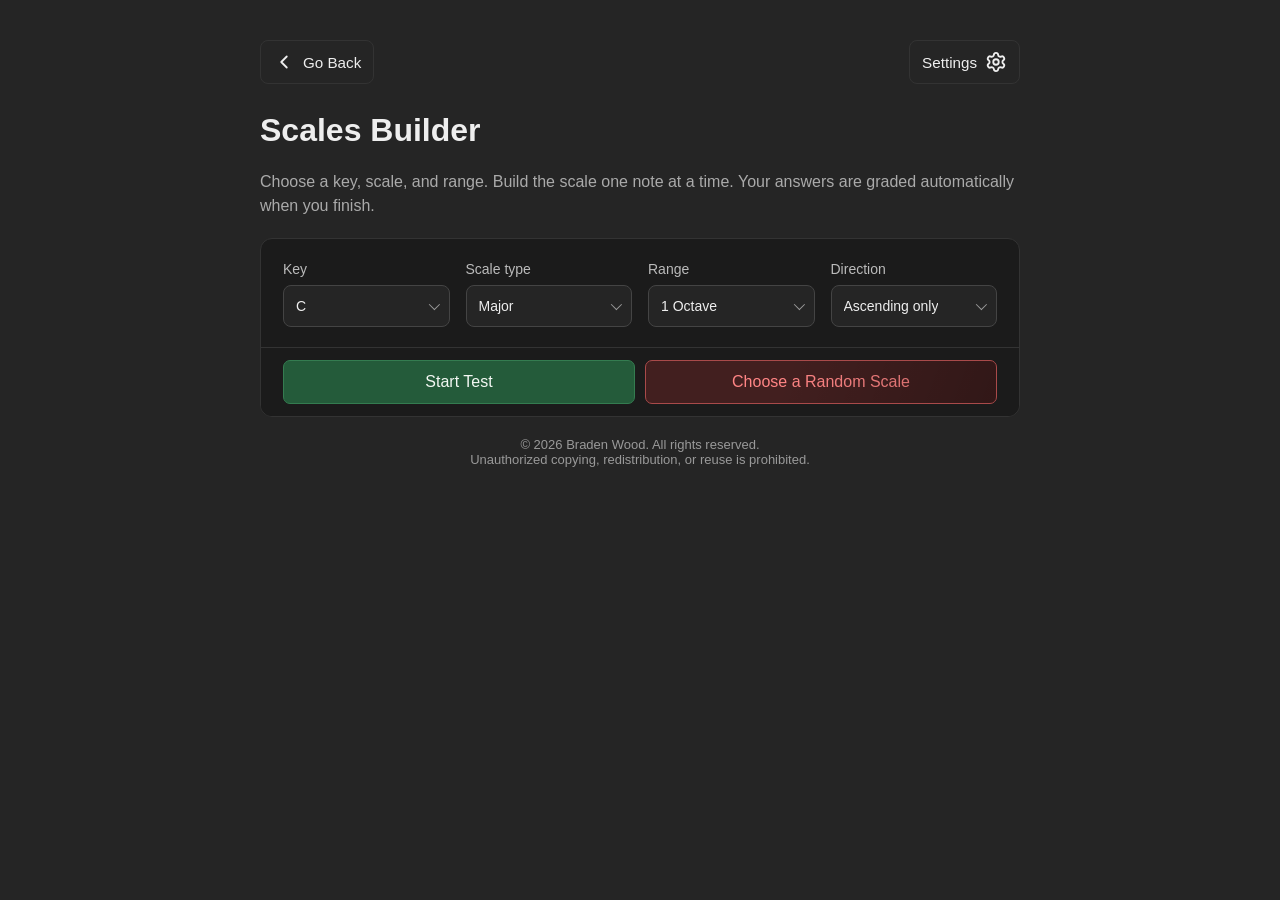
==== scales-builder/index.html @ a72bcb04 "more small fixes" ====
<!DOCTYPE html>
<html lang="en">
    <head>
        <meta charset="UTF-8">
        <meta name="viewport" content="width=device-width, initial-scale=1.0">
        <link rel="icon" href="../icons/icon.png">
        <title>Scales Builder</title>
        <link rel="stylesheet" href="../style.css">
    </head>
    <body>
        <main>
            <nav class="navbar">
                <a class="navbar-link" id="backButton" href="/" aria-label="Go Back">
                    <svg xmlns="http://www.w3.org/2000/svg" width="24" height="24" viewBox="0 0 24 24" fill="none" stroke="currentColor" stroke-width="2" stroke-linecap="round" stroke-linejoin="round">
                        <path d="m15 18-6-6 6-6" />
                    </svg>
                    <span>Go Back</span>
                </a>
                <a class="navbar-link" href="#" id="settingsButton" aria-label="Settings">
                    <span>Settings</span>
                    <svg xmlns="http://www.w3.org/2000/svg" width="24" height="24" viewBox="0 0 24 24" fill="none" stroke="currentColor" stroke-width="2" stroke-linecap="round" stroke-linejoin="round">
                        <path d="M9.671 4.136a2.34 2.34 0 0 1 4.659 0 2.34 2.34 0 0 0 3.319 1.915 2.34 2.34 0 0 1 2.33 4.033 2.34 2.34 0 0 0 0 3.831 2.34 2.34 0 0 1-2.33 4.033 2.34 2.34 0 0 0-3.319 1.915 2.34 2.34 0 0 1-4.659 0 2.34 2.34 0 0 0-3.32-1.915 2.34 2.34 0 0 1-2.33-4.033 2.34 2.34 0 0 0 0-3.831A2.34 2.34 0 0 1 6.35 6.051a2.34 2.34 0 0 0 3.319-1.915" />
                        <circle cx="12" cy="12" r="3" />
                    </svg>
                </a>
            </nav>
            <h1>Scales Builder</h1>
            <p>Choose a key, scale, and range. Build the scale one note at a time. Your answers are graded automatically when you finish.</p>

            <section class="panel" id="setup">
                <div class="settings">
                    <label>
                        Key
                        <select id="keySelect"></select>
                    </label>

                    <label>
                        Scale type
                        <select id="scaleSelect"></select>
                    </label>

                    <label>
                        Range
                        <select id="rangeSelect"></select>
                    </label>

                     <label>
                        Direction
                        <select id="directionSelect">
                            <option value="ascending">Ascending only</option>
                            <option value="both">Ascending and descending</option>
                        </select>
                    </label>
                </div>
                

                <div class="actions">
                    <button class="primary text-opposed-color" id="startButton">Start Test</button>
                    <button class="red wavy randomButton">Choose a Random Scale</button>
                </div>
            </section>

            <section class="panel hidden" id="test">
                <div id="testTitle"></div>
                
                <div class="staff-wrapper" id="staffWrapper">
                    <svg id="scaleStaff"
                        xmlns="http://www.w3.org/2000/svg"
                        viewBox="0 0 680 145"
                        role="img"
                        aria-label="Musical staff showing the notes selected so far">
                        <g class="staff-lines">
                            <line x1="20" y1="45" x2="660" y2="45"></line>
                            <line x1="20" y1="57" x2="660" y2="57"></line>
                            <line x1="20" y1="69" x2="660" y2="69"></line>
                            <line x1="20" y1="81" x2="660" y2="81"></line>
                            <line x1="20" y1="93" x2="660" y2="93"></line>
                        </g>
                        <text x="30" y="95" class="treble-clef">𝄞</text>
                        <g id="staffKeySignature"></g>
                        <g id="staffLedgerLines"></g>
                        <g id="staffNotes"></g>
                    </svg>
                </div>

                <div class="progress">
                        <div class="progress-bar" id="progressBar"></div>
                    </div>

                <div class="note-display">
                    <div class="number" id="noteNumber"></div>
                    <div class="letter" id="noteLetter"></div>
                    <div class="instruction" id="noteInstruction">Choose the correct note.</div>
                </div>

                <div class="note-grid" id="noteChoices"></div>

                <div class="valve-picker hidden" id="valvePicker">
                    <div class="trumpet-valves">
                        <svg id="trumpetValves" xmlns="http://www.w3.org/2000/svg" viewBox="0 0 760 360" role="group" aria-label="Trumpet valves. Use left, down, and right arrow keys to press them.">
                            <defs>
                                <linearGradient id="valveBody" x1="0" y1="0" x2="1" y2="0">
                                    <stop offset="0" stop-color="#f8bf00"/>
                                    <stop offset=".22" stop-color="#ffcf19"/>
                                    <stop offset=".48" stop-color="#f5b900"/>
                                    <stop offset=".78" stop-color="#e5a900"/>
                                    <stop offset="1" stop-color="#c99500"/>
                                </linearGradient>
                                <linearGradient id="valveCap" x1="0" y1="0" x2="0" y2="1">
                                    <stop offset="0" stop-color="#dedddb"/>
                                    <stop offset=".65" stop-color="#dedddb"/>
                                    <stop offset="1" stop-color="#bcbcb9"/>
                                </linearGradient>
                            </defs>

                            <g class="valve" data-valve="0" role="button" tabindex="0" aria-label="First valve, left arrow">
                                <g class="valve-moving">
                                    <rect x="112" y="176" width="136" height="144" fill="url(#valveBody)"/>
                                    <path d="M112 176 H248 V320 H112Z" fill="#ffca05"/>
                                    <path d="M136 176 H160 V320 H136Z" fill="#ffe044" opacity=".55"/>
                                    <path d="M224 176 H248 V320 H224Z" fill="#b88b00" opacity=".45"/>
                                    <path d="M112 220 Q150 236 185 238 Q218 238 248 255 V320 H112Z" fill="#f1b500" opacity=".55"/>

                                    <path d="M106 146 A74 38 0 0 1 254 146 V164 A74 38 0 0 1 106 164Z" fill="#dca500"/>
                                    <path d="M106 146 A74 38 0 0 1 254 146 V166 A74 38 0 0 1 106 166Z" fill="#f6c400"/>
                                    <ellipse cx="180" cy="146" rx="74" ry="38" fill="#ffd22c"/>
                                    <ellipse cx="180" cy="146" rx="57" ry="27" fill="#000"/>
                                    <path d="M118 158 Q126 168 143 174" fill="none" stroke="#ffe77c" stroke-width="7" stroke-linecap="round"/>

                                    <rect x="157" y="85" width="46" height="68" rx="13" fill="#9e9f9d"/>
                                    <path d="M181 88 Q198 92 198 105 V145 Q198 153 189 153 H181Z" fill="#8b8d8b" opacity=".7"/>
                                    <g class="valve-stem">
                                        <rect x="171" y="53" width="18" height="43" rx="5" fill="#a3a5a3"/>
                                        <path d="M171 64 Q185 69 185 79 V94 H171Z" fill="#8d8f8d"/>
                                    </g>
                                    <g class="valve-button">
                                        <path d="M107 53 A73 35 0 0 0 253 53 V66 A73 35 0 0 1 107 66Z" fill="#bdbdbb"/>
                                        <ellipse cx="180" cy="53" rx="73" ry="35" fill="url(#valveCap)"/>
                                        <path d="M119 63 Q130 77 149 80" fill="none" stroke="#f4f3f1" stroke-width="8" stroke-linecap="round"/>
                                    </g>
                                </g>
                            </g>

                            <g class="valve" data-valve="1" role="button" tabindex="0" aria-label="Second valve, down arrow">
                                <g class="valve-moving">
                                    <rect x="312" y="176" width="136" height="144" fill="url(#valveBody)"/>
                                    <path d="M312 176 H336 V320 H312Z" fill="#ffca05"/>
                                    <path d="M336 176 H360 V320 H336Z" fill="#ffe044" opacity=".55"/>
                                    <path d="M424 176 H448 V320 H424Z" fill="#b88b00" opacity=".45"/>
                                    <path d="M312 220 Q350 236 385 238 Q418 238 448 255 V320 H312Z" fill="#f1b500" opacity=".55"/>

                                    <path d="M306 146 A74 38 0 0 1 454 146 V164 A74 38 0 0 1 306 164Z" fill="#dca500"/>
                                    <path d="M306 146 A74 38 0 0 1 454 146 V166 A74 38 0 0 1 306 166Z" fill="#f6c400"/>
                                    <ellipse cx="380" cy="146" rx="74" ry="38" fill="#ffd22c"/>
                                    <ellipse cx="380" cy="146" rx="57" ry="27" fill="#000"/>
                                    <path d="M318 158 Q326 168 343 174" fill="none" stroke="#ffe77c" stroke-width="7" stroke-linecap="round"/>

                                    <rect x="357" y="85" width="46" height="68" rx="13" fill="#9e9f9d"/>
                                    <path d="M381 88 Q398 92 398 105 V145 Q398 153 389 153 H381Z" fill="#8b8d8b" opacity=".7"/>
                                    <g class="valve-stem">
                                        <rect x="371" y="53" width="18" height="43" rx="5" fill="#a3a5a3"/>
                                        <path d="M371 64 Q385 69 385 79 V94 H371Z" fill="#8d8f8d"/>
                                    </g>
                                    <g class="valve-button">
                                        <path d="M307 53 A73 35 0 0 0 453 53 V66 A73 35 0 0 1 307 66Z" fill="#bdbdbb"/>
                                        <ellipse cx="380" cy="53" rx="73" ry="35" fill="url(#valveCap)"/>
                                        <path d="M319 63 Q330 77 349 80" fill="none" stroke="#f4f3f1" stroke-width="8" stroke-linecap="round"/>
                                    </g>
                                </g>
                            </g>

                            <g class="valve" data-valve="2" role="button" tabindex="0" aria-label="Third valve, right arrow">
                                <g class="valve-moving">
                                    <rect x="512" y="176" width="136" height="144" fill="url(#valveBody)"/>
                                    <path d="M512 176 H536 V320 H512Z" fill="#ffca05"/>
                                    <path d="M536 176 H560 V320 H536Z" fill="#ffe044" opacity=".55"/>
                                    <path d="M624 176 H648 V320 H624Z" fill="#b88b00" opacity=".45"/>
                                    <path d="M512 220 Q550 236 585 238 Q618 238 648 255 V320 H512Z" fill="#f1b500" opacity=".55"/>

                                    <path d="M506 146 A74 38 0 0 1 654 146 V164 A74 38 0 0 1 506 164Z" fill="#dca500"/>
                                    <path d="M506 146 A74 38 0 0 1 654 146 V166 A74 38 0 0 1 506 166Z" fill="#f6c400"/>
                                    <ellipse cx="580" cy="146" rx="74" ry="38" fill="#ffd22c"/>
                                    <ellipse cx="580" cy="146" rx="57" ry="27" fill="#000"/>
                                    <path d="M518 158 Q526 168 543 174" fill="none" stroke="#ffe77c" stroke-width="7" stroke-linecap="round"/>

                                    <rect x="557" y="85" width="46" height="68" rx="13" fill="#9e9f9d"/>
                                    <path d="M581 88 Q598 92 598 105 V145 Q598 153 589 153 H581Z" fill="#8b8d8b" opacity=".7"/>
                                    <g class="valve-stem">
                                        <rect x="571" y="53" width="18" height="43" rx="5" fill="#a3a5a3"/>
                                        <path d="M571 64 Q585 69 585 79 V94 H571Z" fill="#8d8f8d"/>
                                    </g>
                                    <g class="valve-button">
                                        <path d="M507 53 A73 35 0 0 0 653 53 V66 A73 35 0 0 1 507 66Z" fill="#bdbdbb"/>
                                        <ellipse cx="580" cy="53" rx="73" ry="35" fill="url(#valveCap)"/>
                                        <path d="M519 63 Q530 77 549 80" fill="none" stroke="#f4f3f1" stroke-width="8" stroke-linecap="round"/>
                                    </g>
                                </g>
                            </g>
                        </svg>
                    </div>
                </div>

                <div class="actions">
                    <button class="secondary" id="undoButton">Undo Last Note</button>
                    <button class="red wavy nextButton">Go Back</button>
                </div>
            </section>

            <section class="panel hidden" id="results">
                <h2 id="resultTitle">Results</h2>
                <p id="score"></p>
                <div id="resultDetails"></div>

                <div class="actions">
                    <button class="secondary" id="retryButton">Try Again</button>
                    <button class="primary text-opposed-color" id="nextscaleButton">Next Scale</button>
                    <button class="red wavy nextButton">Go Back</button>
                </div>
            </section>
            
            <footer class="app-footer">
                <span>
                    &copy; <span id="copyrightYear"></span> Braden Wood. All rights reserved.<br>
                    Unauthorized copying, redistribution, or reuse is prohibited.
                </span>
            </footer>

            <p id="error"></p>
            
            <div class="settings-overlay hidden" id="settingsOverlay" aria-hidden="true">
                <section class="settings-modal" role="dialog" aria-modal="true" aria-labelledby="settingsTitle">
                    <header class="settings-header">
                        <div>
                            <h2 id="settingsTitle">Settings</h2>
                            <p class="muted">Manage your preferences and personalize your experience.</p>
                        </div>
                        <button type="button" class="settings-close" id="closeSettingsButton" aria-label="Close settings">&times;</button>
                    </header>

                    <div class="settings-content">
                        <section class="settings-section settings-theme-section">
                            <h3>Appearance</h3>
                            <label class="theme-setting" for="themeSelect">
                                <select id="themeSelect">
                                    <option value="dark">Dark</option>
                                    <option value="light">Light</option>
                                </select>
                            </label>
                        </section>

                        <section class="settings-section">
                            <h3>Note input</h3>
                            <label class="theme-setting toggle-setting" for="valveInputToggle">
                                <span>Enter notes with trumpet valves instead of note buttons</span>
                                <input type="checkbox" id="valveInputToggle">
                            </label>
                        </section>

                        <section class="settings-section">
                            <h3>Fingerings</h3>
                            <label class="theme-setting toggle-setting" for="fingeringToggle">
                                <span>Show trumpet fingerings under each note</span>
                                <input type="checkbox" id="fingeringToggle">
                            </label>
                        </section>

                        <section class="settings-section">
                            <h3>Staff</h3>
                            <label class="theme-setting toggle-setting" for="keySignatureToggle">
                                <span>Show key signature (off shows accidentals on each note)</span>
                                <input type="checkbox" id="keySignatureToggle">
                            </label>
                        </section>

                        <section class="settings-section">
                            <h3>Scales</h3>
                            <label class="theme-setting toggle-setting">
                                <span>Use the switches to show or hide modes and ranges in practice. Expand an individual key to manage its specific ranges and scale types. Mixed options contain both visible and hidden scales; toggling one shows or hides all matching scales.</span>
                            </label>
                            
                            <h4 class="filter-heading">Modes</h4>
                            <div id="scaleTypeFilters" class="scale-type-filters"></div>

                            <h4 class="filter-heading">Ranges</h4>
                            <div id="scaleRangeFilters" class="scale-type-filters"></div>

                            <h4 class="filter-heading">Individual scales</h4>
                            <div id="scaleSettingsTree" class="scale-settings-tree"></div>
                        </section>
                    </div>

                    <footer class="settings-footer">
                        <button type="button" class="primary text-opposed-color" id="doneSettingsButton">Done</button>
                    </footer>
                </section>
            </div>
        </main>

        <script src="../script.js"></script>
    </body>
</html>
---- style.css ----
/* =========================================================
   1. Theme variables
   ========================================================= */

@import url("./font.ttf");

:root {
    color-scheme: dark;

    /* Backgrounds */
    --color-background: #252525;
    --color-background-panel: #1b1b1b;
    --color-background-input: #252525;
    --color-background-hover: #383838;
    --color-background-icon: #434344;
    --color-background-staff: #151515;
    --color-background-progress: #333;
    --color-background-chip: #292929;

    /* Buttons */
    --color-background-primary: #245b3a;
    --color-background-primary-hover: #307349;
    --color-background-secondary: #383838;
    --color-background-secondary-hover: #484848;
    --color-background-correct: #1d3827;
    --color-background-wrong: #421f1f;
    --color-background-green: #fff;
    --color-background-green-hover: #e8e8e8;
    --color-background-red: #421f1f;
    --color-background-red-hover: #582828;
    --color-text-opposed: #f3f8f3;

    /* Text */
    --color-text: #eee;
    --color-text-muted: #999;
    --color-text-secondary: #aaa;
    --color-text-label: #bbb;

    /* Borders and dividers */
    --color-border: #333;
    --color-border-input: #444;
    --color-border-hover: #777;
    --color-border-primary: #347c50;
    --color-border-secondary: #555;
    --color-border-correct: #438c5a;
    --color-border-wrong: #a94a4a;
    --color-border-green: #ccc;
    --color-border-red: #a94a4a;

    /* Accents and status */
    --color-accent: #70d99a;
    --color-error: #ff8585;
    --color-green: #000;
    --color-red: #ff8585;
    --color-yellow: #e9e57c;
    --color-fingerings: rgb(224, 224, 224);

    /* Staff, effects and scrollbar */
    --wavy-color: rgb(0 0 0 / 25%);
    --color-staff-line: #777;
    --color-staff-ledger: #aaa;
    --color-scrollbar-thumb: #555;
    --color-scrollbar-track: #222;
}

:root[data-theme="light"] {
    color-scheme: light;

    /* Backgrounds */
    --color-background: #f4f5f4;
    --color-background-panel: #fff;
    --color-background-input: #fff;
    --color-background-hover: #e9ece9;
    --color-background-icon: rgb(221, 224, 221);
    --color-background-staff: #fafafa;
    --color-background-progress: #e2e5e2;
    --color-background-chip: #edf0ed;

    /* Buttons */
    --color-background-primary: #245b3a;
    --color-background-primary-hover: #307349;
    --color-background-secondary: #e5e8e5;
    --color-background-secondary-hover: #d8ddd8;
    --color-background-correct: #e2f3e7;
    --color-background-wrong: #fbe8e8;
    --color-background-green: #fff;
    --color-background-green-hover: #e8e8e8;
    --color-background-red: #fbe8e8;
    --color-background-red-hover: #f5d4d4;
    --color-text-opposed: #f3f8f3;

    /* Text */
    --color-text: #222722;
    --color-text-muted: #707770;
    --color-text-secondary: #555d55;
    --color-text-label: #222722;

    /* Borders and dividers */
    --color-border: #dfe3df;
    --color-border-input: #cbd1cb;
    --color-border-hover: #929b92;
    --color-border-primary: #347c50;
    --color-border-secondary: #c4cbc4;
    --color-border-correct: #438c5a;
    --color-border-wrong: #c65b5b;
    --color-border-green: #ccc;
    --color-border-red: #c65b5b;

    /* Accents and status */
    --color-accent: #247747;
    --color-error: #c62828;
    --color-green: #00000036;
    --color-red: #c62828;
    --color-yellow: #e9e57c;
    --color-fingerings: #000;

    /* Staff, effects and scrollbar */
    --wavy-color: rgb(255 255 255 / 37%);
    --color-staff-line: #929992;
    --color-staff-ledger: #606860;
    --color-scrollbar-thumb: #b5bcb5;
    --color-scrollbar-track: #edf0ed;
}

/* =========================================================
   2. Base layout and typography
   ========================================================= */

* {
    box-sizing: border-box;
}

html.settings-open,
html.settings-open body {
    overflow: hidden;
    overscroll-behavior: none;
}

::selection {
    color: var(--color-text-opposed);
    background-color: var(--color-border-primary);
}

body {
    min-height: 100vh;
    margin: 0;
    padding: 32px 16px;
    background: var(--color-background);
    color: var(--color-text);
    font-family: "Google Sans", sans-serif !important;
}

main {
    width: 100%;
    max-width: 760px;
    margin: auto;
    padding-bottom: 30px;
}

h1 {
    margin-top: 0;
}

p {
    color: var(--color-text-secondary);
    line-height: 1.5;
}

label {
    display: flex;
    flex-direction: column;
    gap: 8px;
    color: var(--color-text-label);
    font-size: 14px;
}

.text-opposed-color {
    color: var(--color-text-opposed);
}

.hidden {
    display: none !important;
}

.muted {
    color: var(--color-text-muted);
}

/* =========================================================
   3. Panels and shared dividers
   ========================================================= */

.panel {
    margin: 20px 0;
    padding: 22px;
    background: var(--color-background-panel);
    border: 1px solid var(--color-border);
    border-radius: 12px;
}

/*
 * Shared panel footer.
 * Action rows sit inside the panel's outer edges, while the
 * separator extends across the entire inner panel width.
 */
.panel>.actions {
    position: relative;
    z-index: 2;
    display: flex;
    flex: 0 0 auto;
    flex-wrap: wrap;
    gap: 10px;
    margin: 20px -22px -22px;
    padding: 12px 22px;
    background: var(--color-background-panel);
    border-top: 1px solid var(--color-border);
    border-radius: 0 0 11px 11px;
}

/* Keep panel footers aligned with the panel's bottom edge. */
.panel>.actions button {
    flex: 1 1 0;
    min-width: 0;
}

.settings {
    display: grid;
    grid-template-columns: repeat(auto-fit, minmax(150px, 1fr));
    gap: 16px;
}

/* =========================================================
   4. Buttons, inputs and controls
   ========================================================= */

select,
button {
    padding: 12px;
    background: var(--color-background-input);
    color: var(--color-text);
    border: 1px solid var(--color-border-input);
    border-radius: 7px;
    font: inherit;
}

button {
    cursor: pointer;
    transition:
        background 0.15s,
        border-color 0.15s;
}

button:hover {
    background: var(--color-background-hover);
    border-color: var(--color-border-hover);
}

button:disabled {
    cursor: not-allowed;
    opacity: 0.4;
}

.primary {
    background: var(--color-background-primary);
    border-color: var(--color-border-primary);
}

.primary:hover {
    background: var(--color-background-primary-hover);
}

.secondary {
    background: var(--color-background-secondary);
    border-color: var(--color-border-secondary);
}

.secondary:hover {
    background: var(--color-background-secondary-hover);
}

.green {
    background: var(--color-background-green);
    border-color: var(--color-border-green);
    color: #000;
}

.green:hover {
    background: var(--color-background-green-hover);
    color: #000;
}

.red {
    background: var(--color-background-red);
    border-color: var(--color-border-red);
    color: var(--color-red);
}

.red:hover {
    background: var(--color-background-red-hover);
}

.text-button {
    padding: 6px 0;
    background: transparent;
    color: var(--color-text);
    border: none;
    border-radius: 0;
    font: inherit;
    cursor: pointer;
    transition: color 0.2s ease;
}

.text-button:hover {
    background: transparent;
    color: var(--color-text-secondary);
}


/* =========================================================
   Navigation bar
   ========================================================= */

.navbar {
    position: sticky;
    top: 0;
    z-index: 100;
    display: flex;
    align-items: center;
    justify-content: space-between;
    gap: 12px;
    width: 100%;
    margin-bottom: 20px;
    padding: 8px 0;
    background: var(--color-background);
}

.home-settings {
    color: var(--color-text);
}

.navbar-link {
    display: inline-flex;
    align-items: center;
    justify-content: center;
    gap: 8px;
    min-height: 44px;
    padding: 10px 12px;
    color: var(--color-text);
    border: 1px solid var(--color-border, #383838);
    border-radius: 8px;
    font-size: 0.95rem;
    font-weight: 500;
    text-decoration: none;
    transition: background 0.2s ease, border-color 0.2s ease;
}

.navbar-link:hover {
    background: var(--color-background-hover);
    border-color: var(--color-text-muted, #666);
}

.navbar-link svg {
    display: block;
    width: 22px;
    height: 22px;
    flex-shrink: 0;
}

#settingsButton {
    margin-left: auto;
}

/* =========================================================
   Mobile navigation
   ========================================================= */

@media (max-width: 480px) {
    .navbar {
        top: 0;
        width: calc(100% + 24px);
        margin: -20px -12px 20px;
        padding: 8px 12px;
        background: var(--color-background-panel);
        border: none;
        border-bottom: 1px solid var(--color-border);
        border-radius: 0;
        box-shadow: 0 4px 16px rgb(0 0 0 / 12%);
    }

    .navbar-link {
        min-height: 44px;
        padding: 0px;
        font-size: 0.9rem;
        border: none;
    }

    #settingsButton {
        width: 44px;
        min-width: 44px;
        padding: 10px;
    }

    #settingsButton span {
        display: none;
    }
}

@media (prefers-reduced-motion: reduce) {
    .navbar-link {
        transition: none;
    }
}

/* =========================================================
   5. Footer
   ========================================================= */

.app-footer {
    display: flex;
    align-items: center;
    justify-content: center;
    text-align: center;
    gap: 16px;
    color: var(--color-text-muted);
    font-size: 13px;
}

/* =========================================================
   6. Loading effects and progress
   ========================================================= */

.wavy {
    position: relative;
    overflow: hidden;
    isolation: isolate;
}

.wavy::after,
.progress-bar::after {
    position: absolute;
    inset: 0;
    background: linear-gradient(110deg,
            transparent 20%,
            var(--wavy-color) 50%,
            transparent 80%);
    background-size: 200% 100%;
    content: "";
    animation: progress-wave 1.8s ease-in-out infinite;
    pointer-events: none;
}

.wavy::after {
    animation-timing-function: linear;
}

@keyframes progress-wave {
    from {
        background-position: 100% 0;
    }

    to {
        background-position: -100% 0;
    }
}

.progress {
    height: 6px;
    overflow: hidden;
    background: var(--color-background-progress);
    border-radius: 999px;
}

.progress-bar {
    position: relative;
    width: 0;
    height: 100%;
    overflow: hidden;
    background: var(--color-accent);
    border-radius: 999px;
    transition: width 0.6s cubic-bezier(0.22, 1, 0.36, 1);
}

/* =========================================================
   7. Scale questions and note selection
   ========================================================= */

.note-display {
    margin: 24px 0;
    text-align: center;
}

.note-display .number {
    color: var(--color-text-muted);
    font-size: 14px;
}

.note-display .letter {
    margin: 12px 0;
    font-size: clamp(38px, 9vw, 64px);
    font-weight: bold;
}

.note-display .instruction {
    color: var(--color-text-secondary);
}

.note-grid {
    display: grid;
    grid-template-columns: repeat(auto-fit, minmax(90px, 1fr));
    gap: 9px;
    margin-bottom: 20px;
}

.note-button {
    display: flex;
    flex-direction: column;
    align-items: center;
    justify-content: center;
    gap: 4px;
    min-height: 52px;
    font-size: 17px;
    font-weight: bold;
}

.note-button.selected {
    background: var(--color-background-primary);
    border-color: var(--color-accent);
}

.selected-notes {
    display: flex;
    flex-wrap: wrap;
    gap: 8px;
    margin-top: 20px;
}

.note-chip {
    padding: 8px 11px;
    background: var(--color-background-chip);
    border: 1px solid var(--color-border-input);
    border-radius: 6px;
    font-size: 14px;
}

.note-chip.current {
    border-color: var(--color-accent);
}

.note-chip.correct {
    background: var(--color-background-correct);
    border-color: var(--color-border-correct);
}

.note-chip.wrong {
    background: var(--color-background-wrong);
    border-color: var(--color-border-wrong);
}

/* =========================================================
   8. Fingering diagrams
   ========================================================= */

.fingering {
    display: block;
    width: 54px;
    height: 22px;
    overflow: visible;
    color: var(--color-fingerings);
    transition: opacity 0.25s ease;
}

.note-grid:not(.show-fingerings) .fingering {
    display: none;
}

.fingering .valve {
    fill: transparent;
    stroke: currentColor;
    stroke-width: 1.4;
    stroke-linejoin: round;
    transform: translateY(-2px);
    transition:
        fill 0.25s ease,
        transform 0.25s ease;
}

.fingering .valve.pressed {
    fill: currentColor;
    transform: translateY(2px);
}

.fingering.unknown {
    opacity: 0.25;
}

/* =========================================================
   9. Actions and test results
   ========================================================= */

.actions {
    display: flex;
    flex-wrap: wrap;
    gap: 10px;
    margin-top: 20px;
}

.actions button {
    flex: 1;
}

.result-row {
    display: grid;
    grid-template-columns: 1fr 1fr;
    gap: 12px;
    padding: 12px 0;
    border-bottom: 1px solid var(--color-border);
}

.result-row .expected {
    color: var(--color-accent);
}

.result-row .incorrect {
    color: var(--color-error);
}

.status {
    font-weight: bold;
}

.status.good {
    color: var(--color-accent);
}

.status.bad,
#error {
    color: var(--color-error);
}

#error {
    white-space: pre-wrap;
}

/* =========================================================
   10. Settings checkboxes
   ========================================================= */

.theme-setting input[type="checkbox"] {
    flex: 0 0 auto;
    width: 18px;
    height: 18px;
    margin: 0;
    accent-color: var(--color-accent);
    cursor: pointer;
}

.theme-setting.toggle-setting {
    flex-direction: row;
    align-items: center;
}

/* =========================================================
   11. Staff notation
   ========================================================= */

.staff-wrapper {
    display: flex;
    flex-direction: column;
    width: 100%;
    margin: 12px 0 20px;
    overflow-x: auto;
    overflow-y: hidden;
    background: var(--color-background-staff);
    border: 1px solid var(--color-border);
    border-radius: 8px;
    scrollbar-width: thin;
    scrollbar-color: var(--color-scrollbar-thumb) var(--color-scrollbar-track);
}

#scaleStaff {
    display: block;
    width: 100%;
    min-width: 100%;
    height: auto;
    min-height: 125px;
}

.staff-row {
    min-width: 0;
}

.staff-label {
    margin-bottom: 0.25rem;
    font-size: 0.8rem;
    opacity: 0.7;
}

.staff-row svg {
    display: block;
    min-width: 100%;
}

.staff-lines line {
    stroke: currentColor;
    stroke-width: 1;
    opacity: 0.55;
}

.treble-clef {
    fill: var(--color-text);
    font-family: "Noto Music", "Segoe UI Symbol", serif;
    font-size: 70px;
}

.staff-note {
    fill: var(--color-text);
}

.staff-note.current {
    fill: var(--color-accent);
}

.staff-accidental {
    fill: var(--color-text);
    font-family: "Google Sans", sans-serif !important;
    font-size: 1.2em;
    font-weight: 400;
    font-variation-settings: normal;
    font-stretch: normal;
    line-height: 1;
    white-space: nowrap;
}

.staff-ledger {
    stroke: var(--color-staff-ledger);
    stroke-width: 1.2;
}

.staff-stem {
    stroke: var(--color-text);
    stroke-width: 1.5;
}

.staff-note.current+.staff-stem {
    stroke: var(--color-accent);
}

.staff-row\.hidden {
    display: none;
}

/* =========================================================
   12. Settings modal
   ========================================================= */

.settings-overlay {
    position: fixed;
    inset: 0;
    z-index: 1000;
    display: flex;
    align-items: center;
    justify-content: center;
    padding: 24px;
    background: rgba(0, 0, 0, 0.836);
    backdrop-filter: blur(10px);
    -webkit-backdrop-filter: blur(4px);
}

.settings-overlay.confirm p, .settings-overlay.confirm h2 {
    color: white !important;
}

.settings-overlay.hidden {
    display: none;
}

.settings-modal {
    display: flex;
    flex-direction: column;
    width: min(100%, 680px);
    max-height: min(85vh, 780px);
    overflow: hidden;
    background: var(--color-background-panel);
    color: var(--color-text);
    border: 1px solid var(--color-border);
    border-radius: 14px;
    box-shadow: 0 24px 80px rgb(0 0 0 / 40%);
    animation: settings-modal-enter 0.18s ease-out;
}

@keyframes settings-modal-enter {
    from {
        opacity: 0;
        transform: translateY(8px) scale(0.99);
    }

    to {
        opacity: 1;
        transform: translateY(0) scale(1);
    }
}

.settings-header {
    display: flex;
    flex: 0 0 auto;
    align-items: flex-start;
    justify-content: space-between;
    gap: 16px;
    padding: 22px 24px;
    border-bottom: 1px solid var(--color-border);
}

.settings-header h2 {
    margin: 0;
    font-size: 22px;
    font-weight: 600;
}

.settings-header p {
    margin: 6px 0 0;
    font-size: 13px;
}

.settings-close {
    display: flex;
    flex: 0 0 auto;
    align-items: center;
    justify-content: center;
    width: 34px;
    height: 34px;
    padding: 0;
    background: transparent;
    color: var(--color-text-muted);
    border: none;
    border-radius: 7px;
    font-size: 26px;
    line-height: 1;
    cursor: pointer;
}

.settings-close:hover {
    background: var(--color-background-hover);
    color: var(--color-text);
}

.settings-content {
    flex: 1 1 auto;
    min-height: 0;
    overflow-y: auto;
    overscroll-behavior: contain;
    padding: 22px 24px;
}

.settings-section+.settings-section {
    margin-top: 28px;
    padding-top: 22px;
    border-top: 1px solid var(--color-border);
}

.settings-section h3 {
    margin: 0 0 8px;
    font-size: 15px;
    font-weight: 600;
}

.settings-section>p {
    margin: 0 0 14px;
    font-size: 13px;
    line-height: 1.5;
}

.settings-theme-section {
    padding-bottom: 4px;
}

.theme-setting {
    display: flex;
    align-items: center;
    justify-content: space-between;
    gap: 16px;
    font-size: 14px;
}

.theme-setting select {
    width: min(55%, 220px);
}

.settings-footer {
    display: flex;
    flex: 0 0 auto;
    align-items: center;
    justify-content: space-between;
    gap: 12px;
    padding: 16px 24px;
    background: var(--color-background-panel);
    border-top: 1px solid var(--color-border);
}

.settings-footer button {
    min-height: 38px;
}

.settings-footer #doneSettingsButton {
    margin-left: auto;
}

/* =========================================================
   13. Scale settings tree and filters
   ========================================================= */

.scale-settings-tree {
    display: flex;
    flex-direction: column;
    gap: 2px;
    padding: 4px 0;
    font-size: 14px;
}

.filter-heading {
    margin: 18px 0 8px;
    color: var(--color-text-label);
    font-size: 13px;
    font-weight: 600;
    letter-spacing: 0.04em;
}

.scale-type-filters {
    display: grid;
    grid-template-columns: repeat(auto-fit, minmax(150px, 1fr));
    gap: 8px;
    margin-bottom: 0;
}

/* Global filter switches */

.scale-type-filter {
    display: flex;
    flex-direction: row;
    align-items: center;
    justify-content: space-between;
    gap: 10px;
    width: 100%;
    padding: 9px 11px;
    background: var(--color-background-chip);
    color: var(--color-text);
    border: 1px solid var(--color-border-input);
    border-radius: 7px;
    font-size: 14px;
    text-align: left;
    user-select: none;
}

.filter-switch {
    position: relative;
    flex: 0 0 auto;
    width: 34px;
    height: 18px;
    background: var(--color-background-progress);
    border: 1px solid var(--color-border-input);
    border-radius: 999px;
    transition: background 0.18s ease, border-color 0.18s ease;
}

.filter-switch-knob {
    position: absolute;
    top: 2px;
    left: 2px;
    width: 12px;
    height: 12px;
    background: var(--color-text-muted);
    border-radius: 50%;
    transition: transform 0.18s ease, background 0.18s ease;
}

.scale-type-filter[data-state="on"] .filter-switch {
    background: var(--color-background-primary);
    border-color: var(--color-accent);
}

.scale-type-filter[data-state="on"] .filter-switch-knob {
    background: #fff;
    transform: translateX(16px);
}

.scale-type-filter[data-state="mixed"] .filter-switch {
    border-color: var(--color-yellow);
}

.scale-type-filter[data-state="mixed"] .filter-switch-knob {
    background: var(--color-yellow);
    transform: translateX(8px);
}

.scale-settings-node {
    min-width: 0;
}

.scale-settings-row {
    display: flex;
    align-items: center;
    gap: 9px;
    min-height: 36px;
    padding: 4px 8px;
    border-radius: 6px;
    transition: background 0.15s ease;
}

.scale-settings-row:hover {
    background: var(--color-background-hover);
}

.scale-settings-row input[type="checkbox"] {
    flex: 0 0 auto;
    width: 15px;
    height: 15px;
    margin: 0;
    accent-color: var(--color-accent);
    cursor: pointer;
}

.scale-settings-row input:indeterminate {
    accent-color: var(--color-accent);
}

.scale-settings-name {
    flex: 1;
    min-width: 0;
    color: var(--color-text);
    cursor: pointer;
    user-select: none;
}

.scale-settings-toggle {
    display: flex;
    flex: 0 0 22px;
    align-items: center;
    justify-content: center;
    width: 22px;
    height: 26px;
    padding: 0;
    background: transparent;
    color: var(--color-text-muted);
    border: none;
    border-radius: 4px;
    font-size: 15px;
    cursor: pointer;
}

.scale-settings-toggle:hover {
    background: var(--color-background-secondary);
    color: var(--color-text);
}

.keyboard-keys {
    display: inline-flex;
    align-items: center;
    gap: 2px;
    vertical-align: middle;
}

.key-icon {
    display: inline-block;
    width: 20px;
    height: 20px;
    margin: 2px 1px;
    vertical-align: middle;
    fill: var(--color-background-secondary);
    stroke: var(--color-text-muted);
    stroke-width: 2;
    stroke-linecap: round;
    stroke-linejoin: round;
    flex-shrink: 0;
}

.key-icon path {
    fill: none;
}

.key-icon.key-enter {
    width: 36px;
}

.key-icon.key-space {
    width: 38px;
}

.settings-folder-icon,
.settings-file-icon {
    display: inline-flex;
    flex: 0 0 18px;
    align-items: center;
    justify-content: center;
    line-height: 1;
}

.settings-folder-icon {
    font-size: 16px;
}

.settings-file-icon {
    color: var(--color-text-muted);
    font-size: 14px;
}

.scale-settings-children {
    margin-left: 19px;
    padding-left: 12px;
    border-left: 1px solid var(--color-border);
}

.scale-settings-children[hidden] {
    display: none;
}

/* =========================================================
   14. Custom dropdowns
   ========================================================= */

.custom-select {
    position: relative;
    width: 100%;
    min-width: 0;
}

.custom-select select {
    position: absolute;
    width: 1px;
    height: 1px;
    padding: 0;
    opacity: 0;
    pointer-events: none;
}

.custom-select-trigger {
    display: flex;
    align-items: center;
    justify-content: space-between;
    gap: 12px;
    width: 100%;
    min-height: 42px;
    padding: 10px 12px;
    background: var(--color-background-input);
    color: var(--color-text);
    border: 1px solid var(--color-border-input);
    border-radius: 8px;
    font: inherit;
    text-align: left;
    cursor: pointer;
    transition:
        border-color 0.18s ease,
        background 0.18s ease;
}

.custom-select-trigger:hover,
.custom-select.open .custom-select-trigger {
    background: var(--color-background-hover);
    border-color: var(--color-border-hover);
}

.custom-select-trigger:focus-visible {
    outline: 2px solid var(--color-accent);
    outline-offset: 2px;
}

.custom-select-label {
    overflow: hidden;
    text-overflow: ellipsis;
    white-space: nowrap;
}

.custom-select-arrow {
    flex: 0 0 auto;
    width: 8px;
    height: 8px;
    border-right: 1.5px solid var(--color-text-muted);
    border-bottom: 1.5px solid var(--color-text-muted);
    transform: rotate(45deg) translateY(-2px);
    transition: transform 0.18s ease;
}

.custom-select.open .custom-select-arrow {
    transform: rotate(225deg) translate(-2px, -1px);
}

.custom-select-menu {
    position: fixed;
    z-index: 99999;
    width: 0;
    max-height: 240px;
    overflow-y: auto;
    padding: 5px;
    background: var(--color-background-panel);
    border: 1px solid var(--color-border);
    border-radius: 9px;
    box-shadow: 0 12px 32px rgb(0 0 0 / 28%);
    opacity: 0;
    visibility: hidden;
    pointer-events: none;
    transform: translateY(-5px) scale(0.99);
    transform-origin: top center;
    transition:
        opacity 0.15s ease,
        transform 0.15s ease,
        visibility 0.15s ease;
}

.custom-select.open .custom-select-menu {
    opacity: 1;
    visibility: visible;
    pointer-events: auto;
    transform: translateY(0) scale(1);
}

.custom-select-option {
    display: flex;
    align-items: center;
    width: 100%;
    min-height: 36px;
    padding: 8px 10px;
    background: transparent;
    color: var(--color-text);
    border: none;
    border-radius: 5px;
    font: inherit;
    text-align: left;
    cursor: pointer;
}

.custom-select-option:hover,
.custom-select-option.highlighted {
    background: var(--color-background-hover);
}

.custom-select-option.selected {
    color: var(--color-accent);
}

.custom-select-option.selected::after {
    margin-left: auto;
    padding-left: 12px;
    content: "✓";
}

.custom-select-option:focus-visible {
    outline: 2px solid var(--color-accent);
    outline-offset: -2px;
}

.custom-select-empty {
    padding: 10px;
    color: var(--color-text-muted);
    font-size: 13px;
}

.custom-select select:disabled+.custom-select-trigger {
    opacity: 0.45;
    cursor: not-allowed;
}





/* =========================================================
   15. Home page and activity cards
   ========================================================= */

/* Home page header */

.home-header {
    display: flex;
    flex-direction: column;
    align-items: center;
    gap: 12px;
    padding: 12px 24px 36px;
    text-align: center;
}

.home-header img {
    width: 76px;
    height: 76px;
    margin-bottom: 4px;
    object-fit: contain;
}

.home-header h1 {
    margin: 0;
    font-size: clamp(2rem, 5vw, 3rem);
    font-weight: 750;
    letter-spacing: -0.04em;
    line-height: 1.1;
}

.home-header p {
    max-width: 460px;
    margin: 0;
    color: var(--color-text-secondary);
    font-size: 1rem;
    line-height: 1.7;
}

/* Activity card grid */

.activity-cards {
    display: grid;
    grid-template-columns: repeat(2, minmax(0, 1fr));
    gap: 20px;
    width: 100%;
    max-width: 760px;
    margin: 0 auto 17px;
}

/* Individual activity cards */

.activity-card {
    position: relative;
    display: flex;
    flex-direction: column;
    align-items: flex-start;
    gap: 24px;
    min-width: 0;
    min-height: 240px;
    padding: 24px 24px 64px;
    overflow-wrap: anywhere;
    background: var(--color-background-panel);
    color: var(--color-text);
    border: 1px solid var(--color-border);
    border-radius: 12px;
    text-decoration: none;
    transition:
        background-color 180ms ease,
        border-color 180ms ease,
        transform 180ms ease;
}

.activity-card:hover {
    background: var(--color-background-hover);
    border-color: var(--color-border-hover);
    transform: translateY(-3px);
}

.activity-card:focus-visible {
    outline: 2px solid var(--color-accent);
    outline-offset: 4px;
}

/* Activity icons */

.activity-card-icon {
    display: flex;
    flex: 0 0 56px;
    align-items: center;
    justify-content: center;
    width: 56px;
    height: 56px;
    background: var(--color-background-icon);
    color: var(--color-text);
    border-radius: 10px;
}

.activity-card-icon svg {
    display: block;
    width: 28px;
    height: 28px;
}

/* Activity titles and descriptions */

.activity-card-content {
    width: 100%;
    min-width: 0;
}

.activity-card-content h2 {
    margin: 0 0 10px;
    color: var(--color-text);
    font-size: 1.25rem;
    font-weight: 600;
    line-height: 1.4;
}

.activity-card-content p {
    max-width: 420px;
    margin: 0;
    color: var(--color-text-secondary);
    font-size: 0.95rem;
    line-height: 1.6;
}

/* Card navigation arrow */

.activity-card-arrow {
    position: absolute;
    right: 24px;
    bottom: 20px;
    width: 24px;
    height: 24px;
    color: var(--color-text);
    opacity: 0.65;
    transition:
        transform 180ms ease,
        opacity 180ms ease;
}

.activity-card:hover .activity-card-arrow {
    opacity: 1;
    transform: translateX(4px);
}

/* Unavailable activities */

.activity-card.disabled,
.activity-card[aria-disabled="true"] {
    background: var(--color-background-panel);
    opacity: 0.45;
    pointer-events: none;
    cursor: not-allowed;
    transform: none;
}

.activity-card.disabled:hover,
.activity-card[aria-disabled="true"]:hover {
    background: var(--color-background-panel);
    border-color: var(--color-border);
}

.activity-card.disabled .activity-card-arrow,
.activity-card[aria-disabled="true"] .activity-card-arrow {
    opacity: 0;
}

/* Mobile activity cards */

@media (max-width: 600px) {
    .activity-cards {
        grid-template-columns: minmax(0, 1fr);
        gap: 14px;
    }

    .activity-card {
        min-height: 210px;
        padding: 22px 22px 60px;
        gap: 20px;
    }

    .activity-card-content h2 {
        font-size: 1.2rem;
    }

    .activity-card-arrow {
        right: 20px;
        bottom: 18px;
    }
}

/* Reduced motion */

@media (prefers-reduced-motion: reduce) {
    .activity-card,
    .activity-card-arrow {
        transition: none;
    }

    .activity-card:hover,
    .activity-card:hover .activity-card-arrow {
        transform: none;
    }
}



/* =========================================================
   16. Trumpet valve picker
   ========================================================= */

.valve-picker {
    display: flex;
    flex-direction: column;
    align-items: center;
    gap: 12px;
}

.trumpet-valves {
    position: absolute;
    inset: 0;
    display: flex;
    align-items: center;
    justify-content: center;
    width: 100%;
    max-width: none;
}

#trumpetValves {
    position: absolute;
    bottom: 0;
    left: 50%;
    display: block;
    width: min(100%, 760px);
    touch-action: none;
    user-select: none;
    -webkit-user-select: none;
    transform: translateX(-50%);
    overflow: visible;
}

.valve {
    outline: none;
}

.valve-hit {
    fill: transparent;
    stroke: transparent;
    stroke-width: 3;
}

.valve:focus-visible .valve-hit {
    stroke: var(--color-accent);
}

.valve-moving {
    transition: filter 0.12s ease;
}

.valve:hover .valve-moving {
    filter: brightness(1.05);
}

.valve-stem,
.valve-button {
    transition: transform 0.12s ease;
}

.valve.pressed .valve-stem,
.valve.pressed .valve-button {
    transform: translateY(28px);
}

.valve.pressed .valve-moving {
    filter: brightness(0.92);
}

.valve-picker .actions {
    width: 100%;
    max-width: 300px;
}

/* =========================================================
   17. Trumpet test panel
   ========================================================= */

#test {
    position: relative;
}

#test:has(.valve-picker:not(.hidden)) {
    display: flex;
    flex-direction: column;
    min-height: calc(100dvh - 64px);
    overflow: hidden;
}

#test>.valve-picker:not(.hidden) {
    flex: 1 1 auto;
    min-height: 280px;
    margin: 0 -22px;
    overflow: hidden;
}

/*
 * The shared panel footer supplies the full-width divider.
 * Keep the test controls attached to the bottom of the panel.
 */
#test>.actions {
    flex: 0 0 auto;
    margin-top: 0;
}

/* =========================================================
   18. Error page
   ========================================================= */

.error-page {
    display: flex;
    flex-direction: column;
    align-items: flex-start;
    justify-content: center;
    min-height: 75vh;
}

.error-code {
    font-size: clamp(6rem, 20vw, 10rem);
    font-weight: 900;
    line-height: 1;
    letter-spacing: -0.08em;
    opacity: 0.15;
}

.error-page h1 {
    margin: 16px 0 8px;
    font-size: clamp(1.75rem, 5vw, 2.5rem);
}

.error-page p {
    max-width: 420px;
    line-height: 1.6;
    opacity: 0.7;
}

.error-home {
    display: inline-flex;
    align-items: center;
    gap: 8px;
    margin-top: 20px;
    text-decoration: none;
}

.error-home svg {
    transition: transform 180ms ease;
}

.error-home:hover svg {
    transform: translateX(-4px);
}

/* =========================================================
   19. Tablet and mobile
   ========================================================= */

@media (max-width: 726px) {
    body {
        padding: 16px 10px;
        padding-bottom: max(80px, calc(64px + env(safe-area-inset-bottom)));
    }

    main {
        width: 100%;
        min-width: 0;
    }

    h1 {
        font-size: clamp(24px, 7vw, 32px);
    }

    .panel {
        margin: 14px 0;
        padding: 14px;
        border-radius: 10px;
    }

    /* Extend each panel footer divider to its inner edges. */
    .panel>.actions {
        margin-right: -14px;
        margin-bottom: -14px;
        margin-left: -14px;
        padding: 12px 14px;
        border-radius: 0 0 9px 9px;
    }

    .settings {
        grid-template-columns: minmax(0, 1fr);
        gap: 14px;
    }

    select,
    button,
    .custom-select-trigger {
        min-height: 44px;
        font-size: 16px;
    }

    .actions {
        gap: 8px;
        flex-direction: column;
    }

    .actions button {
        flex: 1 1 calc(50% - 8px);
        min-width: 0;
    }

    .note-grid {
        grid-template-columns: repeat(3, minmax(0, 1fr));
        gap: 8px;
    }

    .note-button {
        min-height: 48px;
        padding: 10px 6px;
        font-size: 16px;
    }

    .note-display {
        margin: 18px 0;
    }

    .note-display .letter {
        font-size: clamp(40px, 12vw, 58px);
    }

    .selected-notes {
        gap: 6px;
        margin-top: 14px;
    }

    .note-chip {
        padding: 7px 9px;
        font-size: 13px;
    }

    .result-row {
        grid-template-columns: minmax(0, 1fr) minmax(0, 1fr);
        gap: 8px;
        overflow-wrap: anywhere;
    }

    /* Settings modal becomes a bottom sheet. */
    .settings-overlay {
        align-items: flex-end;
        padding: 0;
    }

    .settings-modal {
        width: 100%;
        max-width: none;
        max-height: 90vh;
        max-height: 90dvh;
        padding-bottom: env(safe-area-inset-bottom);
        border-radius: 16px 16px 0 0;
    }

    .settings-header {
        gap: 10px;
        padding: 18px;
    }

    .settings-header h2 {
        font-size: 20px;
    }

    .settings-content {
        padding: 18px;
        -webkit-overflow-scrolling: touch;
    }

    .settings-footer {
        flex-wrap: wrap;
        gap: 8px;
        padding: 14px 18px;
    }

    .settings-footer button {
        min-height: 44px;
    }

    .theme-setting {
        align-items: flex-start;
        flex-direction: column;
        gap: 8px;
    }

    .theme-setting .custom-select,
    .theme-setting select {
        width: 100%;
    }

    .scale-settings-row {
        min-height: 38px;
        gap: 8px;
        padding: 5px 4px;
    }

    .scale-settings-children {
        margin-left: 12px;
        padding-left: 8px;
    }

    .custom-select-menu {
        max-width: calc(100vw - 16px);
        -webkit-overflow-scrolling: touch;
        overscroll-behavior: contain;
    }

    .custom-select-option {
        min-height: 44px;
    }

    .staff-wrapper {
        max-width: 100%;
        -webkit-overflow-scrolling: touch;
        overscroll-behavior-x: contain;
    }

    #scaleStaff {
        width: 500px;
        min-width: 500px;
        max-width: none;
    }

    /* Fixed footer navigation. */
    .app-footer {
        position: fixed;
        right: 0;
        bottom: 0;
        left: 0;
        z-index: 100;
        display: flex;
        align-items: center;
        justify-content: center;
        text-align: center;
        gap: 12px;
        margin: 0;
        padding: 12px 16px max(12px, env(safe-area-inset-bottom));
        background: var(--color-background-panel);
        border-top: 1px solid var(--color-border);
        font-size: 12px;
    }

    /* Trumpet test panel. */
    #test:has(.valve-picker:not(.hidden)) {
        min-height: calc(100dvh - 32px);
    }

    #test>.valve-picker:not(.hidden) {
        margin-right: -14px;
        margin-left: -14px;
    }

    #test>.actions {
        margin-right: -14px;
        margin-bottom: -14px;
        margin-left: -14px;
        padding: 12px 14px;
    }

    /* Home page cards. */
    .activity-cards {
        grid-template-columns: 1fr;
        gap: 14px;
    }

    .activity-card {
        min-height: 210px;
        padding: 22px;
    }
}

/* =========================================================
   20. Small phones
   ========================================================= */

@media (max-width: 480px) {
    #scaleStaff {
        min-width: 500px;
    }

    body {
        padding: 20px 12px;
    }

    .panel {
        padding: 16px;
    }

    .panel>.actions {
        margin-right: -16px;
        margin-bottom: -16px;
        margin-left: -16px;
        padding: 12px 16px;
    }

    #test>.valve-picker:not(.hidden) {
        margin-right: -16px;
        margin-left: -16px;
    }

    #test>.actions {
        margin-right: -16px;
        margin-bottom: -16px;
        margin-left: -16px;
        padding: 12px 16px;
    }
}

@media (max-width: 360px) {
    body {
        padding-right: 8px;
        padding-left: 8px;
    }

    .panel {
        padding: 12px;
    }

    .panel>.actions {
        margin-right: -12px;
        margin-bottom: -12px;
        margin-left: -12px;
        padding: 12px;
    }

    #test>.valve-picker:not(.hidden) {
        margin-right: -12px;
        margin-left: -12px;
    }

    #test>.actions {
        margin-right: -12px;
        margin-bottom: -12px;
        margin-left: -12px;
        padding: 12px;
    }

    .note-grid {
        grid-template-columns: repeat(2, minmax(0, 1fr));
    }

    .actions button {
        flex-basis: 100%;
    }

    .settings-footer {
        display: grid;
        grid-template-columns: 1fr 1fr;
    }

    .settings-footer #doneSettingsButton {
        grid-column: 1 / -1;
        margin-left: 0;
    }
}

/* =========================================================
   21. Touchscreen improvements
   ========================================================= */

@media (hover: none) and (pointer: coarse) {

    button,
    .custom-select-trigger,
    .scale-settings-toggle {
        -webkit-tap-highlight-color: transparent;
    }
}

/* =========================================================
   22. Reduced motion
   ========================================================= */

@media (prefers-reduced-motion: reduce) {

    *,
    *::before,
    *::after {
        scroll-behavior: auto !important;
        animation-duration: 0.01ms !important;
        animation-iteration-count: 1 !important;
        transition-duration: 0.01ms !important;
    }

    .activity-card,
    .activity-card-arrow {
        transition: none;
    }

    .activity-card:hover {
        transform: none;
    }
}

.settings-overlay[hidden] {
    display: none;
}

#resetConfirmOverlay {
    z-index: 1000;
}

#resetConfirmOverlay .settings-panel {
    width: min(100% - 32px, 420px);
}

#resetConfirmOverlay .settings-actions {
    display: flex;
    justify-content: flex-end;
    gap: 8px;
    margin-top: 24px;
}

#resetConfirmOverlay .danger {
    background: #b42318;
    color: #fff;
    border: 1px solid #b42318;
}

#resetConfirmOverlay .danger:hover {
    background: #912018;
}
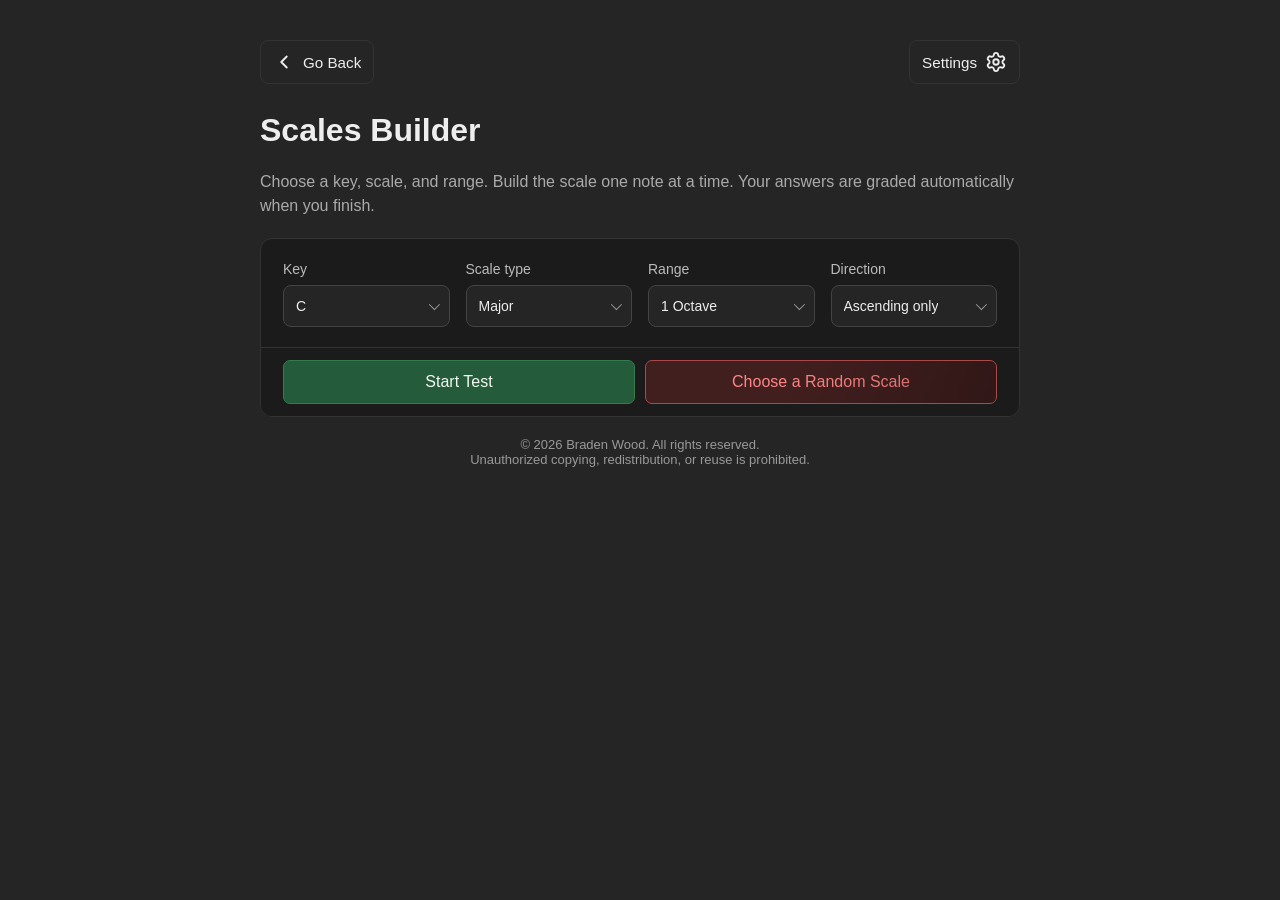
==== commit b7f9bdf0: "sizing fix (may revert)" ====
--- a/scales-builder/index.html
+++ b/scales-builder/index.html
@@ -3,7 +3,7 @@
 <html lang="en">
     <head>
         <meta charset="UTF-8">
-        <meta name="viewport" content="width=device-width, initial-scale=1.0">
+        <meta name="viewport" content="width=device-width, initial-scale=1.0, viewport-fit=cover">
         <link rel="icon" href="../icons/icon.png">
         <title>Scales Builder</title>
         <link rel="stylesheet" href="../style.css">
@@ -65,11 +65,7 @@
                 <div id="testTitle"></div>
                 
                 <div class="staff-wrapper" id="staffWrapper">
-                    <svg id="scaleStaff"
-                        xmlns="http://www.w3.org/2000/svg"
-                        viewBox="0 0 680 145"
-                        role="img"
-                        aria-label="Musical staff showing the notes selected so far">
+                    <svg id="scaleStaff" xmlns="http://www.w3.org/2000/svg" viewBox="0 0 680 145" role="img" aria-label="Musical staff showing the notes selected so far">
                         <g class="staff-lines">
                             <line x1="20" y1="45" x2="660" y2="45"></line>
                             <line x1="20" y1="57" x2="660" y2="57"></line>
--- a/style.css
+++ b/style.css
@@ -679,10 +679,11 @@
 
 #scaleStaff {
     display: block;
-    width: 100%;
-    min-width: 100%;
+    width: 500px;
+    min-width: 500px;
+    max-width: none;
     height: auto;
-    min-height: 125px;
+    min-height: 0;
 }
 
 .staff-row {
@@ -709,7 +710,7 @@
 .treble-clef {
     fill: var(--color-text);
     font-family: "Noto Music", "Segoe UI Symbol", serif;
-    font-size: 70px;
+    font-size: clamp(40px, 30vw, 70px);
 }
 
 .staff-note {
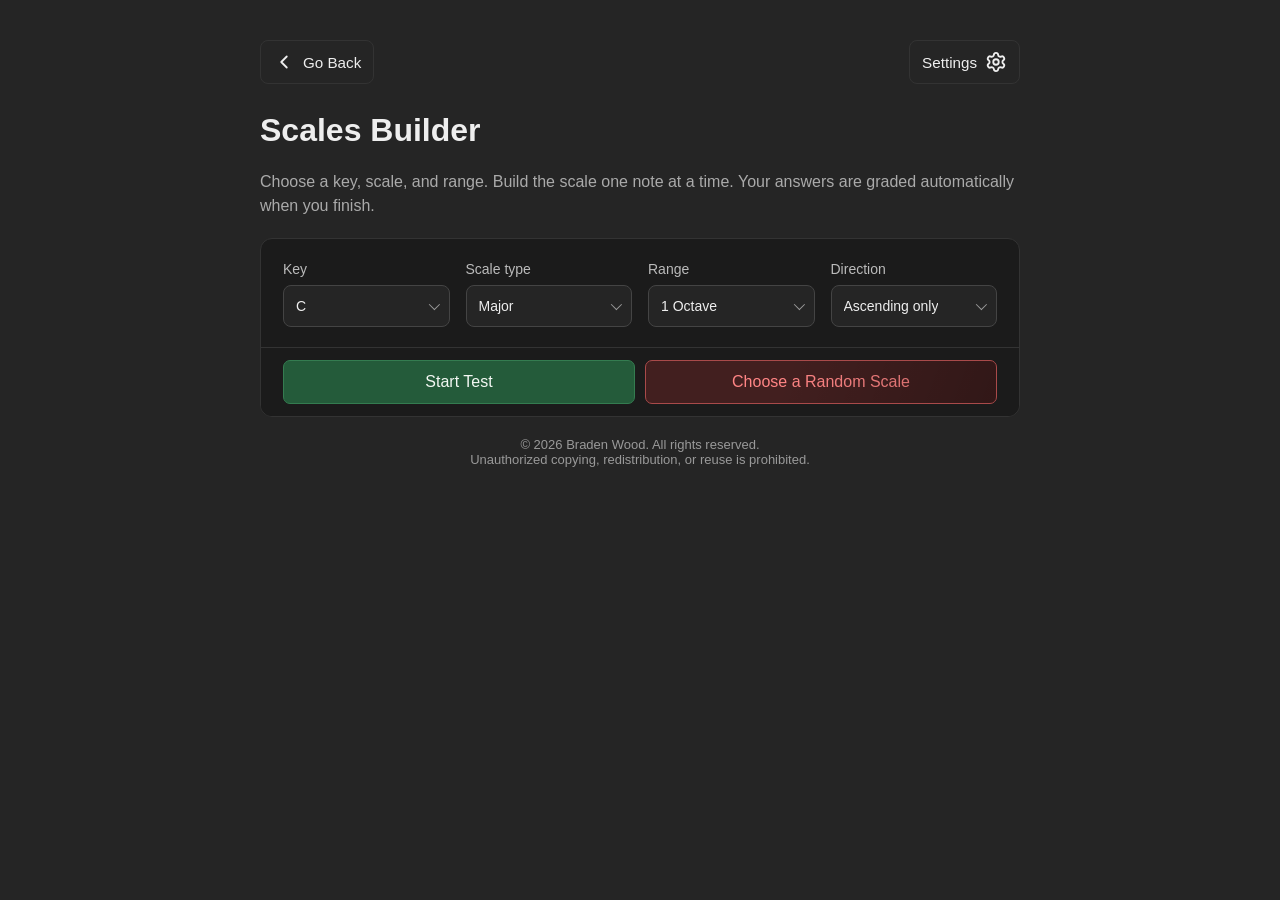
==== commit 6b3d32e4: "this gotta fix it" ====
--- a/scales-builder/index.html
+++ b/scales-builder/index.html
@@ -73,7 +73,10 @@
                             <line x1="20" y1="81" x2="660" y2="81"></line>
                             <line x1="20" y1="93" x2="660" y2="93"></line>
                         </g>
-                        <text x="30" y="95" class="treble-clef">𝄞</text>
+                        <g class="treble-clef-shape">
+                            <path d="M17 106C17 113 27 113 27 102L26.5 25C26 16 38 17 36 32C34 46 13 56 10 77C8 92 20 100 30 97C42 94 44 81 37 74C32 66 19 69 18 80C17 89 29 90 30 82C30 76 22 75 22 81"/>
+                            <circle cx="17" cy="106" r="2.7"/>
+                        </g>
                         <g id="staffKeySignature"></g>
                         <g id="staffLedgerLines"></g>
                         <g id="staffNotes"></g>
@@ -199,18 +202,8 @@
 
                 <div class="actions">
                     <button class="secondary" id="undoButton">Undo Last Note</button>
-                    <button class="red wavy nextButton">Go Back</button>
-                </div>
-            </section>
-
-            <section class="panel hidden" id="results">
-                <h2 id="resultTitle">Results</h2>
-                <p id="score"></p>
-                <div id="resultDetails"></div>
-
-                <div class="actions">
-                    <button class="secondary" id="retryButton">Try Again</button>
-                    <button class="primary text-opposed-color" id="nextscaleButton">Next Scale</button>
+                    <button class="secondary hidden" id="retryButton">Try Again</button>
+                    <button class="primary text-opposed-color hidden" id="nextscaleButton">Next Scale</button>
                     <button class="red wavy nextButton">Go Back</button>
                 </div>
             </section>
--- a/style.css
+++ b/style.css
@@ -707,10 +707,16 @@
     opacity: 0.55;
 }
 
-.treble-clef {
+.treble-clef-shape path {
+    fill: none;
+    stroke: var(--color-text);
+    stroke-width: 2.2;
+    stroke-linecap: round;
+    stroke-linejoin: round;
+}
+
+.treble-clef-shape circle {
     fill: var(--color-text);
-    font-family: "Noto Music", "Segoe UI Symbol", serif;
-    font-size: clamp(40px, 30vw, 70px);
 }
 
 .staff-note {
@@ -721,15 +727,52 @@
     fill: var(--color-accent);
 }
 
-.staff-accidental {
-    fill: var(--color-text);
-    font-family: "Google Sans", sans-serif !important;
-    font-size: 1.2em;
-    font-weight: 400;
-    font-variation-settings: normal;
-    font-stretch: normal;
-    line-height: 1;
-    white-space: nowrap;
+/* Note input while the scale is complete */
+
+.note-grid.is-disabled,
+.valve-picker.is-disabled {
+    pointer-events: none;
+}
+
+.valve-picker.is-disabled {
+    opacity: 0.4;
+}
+
+/* Wrong notes after the scale is complete */
+
+.staff-note.wrong {
+    fill: var(--color-error);
+}
+
+.staff-note.wrong + .staff-stem {
+    stroke: var(--color-error);
+}
+
+.staff-accidental.wrong {
+    fill: var(--color-error);
+}
+
+.staff-accidental-shape.wrong path {
+    stroke: var(--color-error);
+}
+
+.staff-note-hit {
+    fill: transparent;
+    cursor: pointer;
+}
+
+.staff-accidental-shape path {
+    fill: none;
+    stroke: var(--color-text);
+    stroke-linecap: round;
+    stroke-linejoin: round;
+}
+
+/*make it check if we are actually a phone or just a compressed browser so this only happens on phone*/
+@media (max-width: 480px) {
+    .treble-clef {
+        font-size: 40px;
+    }
 }
 
 .staff-ledger {
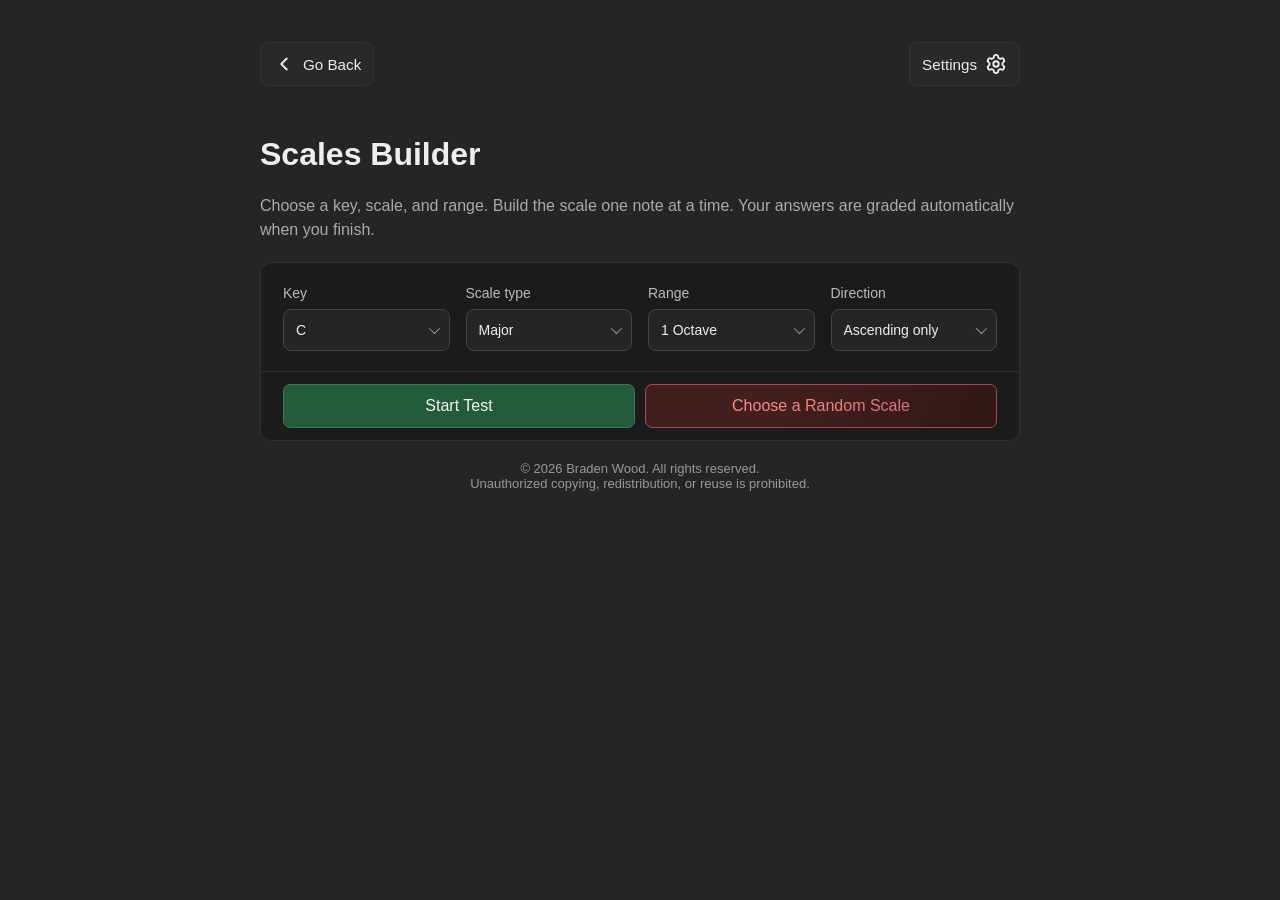
==== commit f6bc3db7: "worked very well." ====
--- a/scales-builder/index.html
+++ b/scales-builder/index.html
@@ -65,27 +65,28 @@
                 <div id="testTitle"></div>
                 
                 <div class="staff-wrapper" id="staffWrapper">
-                    <svg id="scaleStaff" xmlns="http://www.w3.org/2000/svg" viewBox="0 0 680 145" role="img" aria-label="Musical staff showing the notes selected so far">
-                        <g class="staff-lines">
-                            <line x1="20" y1="45" x2="660" y2="45"></line>
-                            <line x1="20" y1="57" x2="660" y2="57"></line>
-                            <line x1="20" y1="69" x2="660" y2="69"></line>
-                            <line x1="20" y1="81" x2="660" y2="81"></line>
-                            <line x1="20" y1="93" x2="660" y2="93"></line>
-                        </g>
-                        <g class="treble-clef-shape">
-                            <path d="M17 106C17 113 27 113 27 102L26.5 25C26 16 38 17 36 32C34 46 13 56 10 77C8 92 20 100 30 97C42 94 44 81 37 74C32 66 19 69 18 80C17 89 29 90 30 82C30 76 22 75 22 81"/>
-                            <circle cx="17" cy="106" r="2.7"/>
-                        </g>
-                        <g id="staffKeySignature"></g>
-                        <g id="staffLedgerLines"></g>
-                        <g id="staffNotes"></g>
-                    </svg>
-                </div>
-
-                <div class="progress">
+                    <div class="progress">
                         <div class="progress-bar" id="progressBar"></div>
                     </div>
+                    <div class="staff-scroll">
+                        <svg id="scaleStaff" xmlns="http://www.w3.org/2000/svg" viewBox="0 0 680 145" role="img" aria-label="Musical staff showing the notes selected so far">
+                            <g class="staff-lines">
+                                <line x1="20" y1="45" x2="660" y2="45"></line>
+                                <line x1="20" y1="57" x2="660" y2="57"></line>
+                                <line x1="20" y1="69" x2="660" y2="69"></line>
+                                <line x1="20" y1="81" x2="660" y2="81"></line>
+                                <line x1="20" y1="93" x2="660" y2="93"></line>
+                            </g>
+                            <g class="treble-clef-shape">
+                                <path d="M17 106C17 113 27 113 27 102L26.5 25C26 16 38 17 36 32C34 46 13 56 10 77C8 92 20 100 30 97C42 94 44 81 37 74C32 66 19 69 18 80C17 89 29 90 30 82C30 76 22 75 22 81"/>
+                                <circle cx="17" cy="106" r="2.7"/>
+                            </g>
+                            <g id="staffKeySignature"></g>
+                            <g id="staffLedgerLines"></g>
+                            <g id="staffNotes"></g>
+                        </svg>
+                    </div>
+                </div>
 
                 <div class="note-display">
                     <div class="number" id="noteNumber"></div>
@@ -287,5 +288,6 @@
         </main>
 
         <script src="../script.js"></script>
+        <script src="../confetti.js"></script>
     </body>
 </html>
--- a/style.css
+++ b/style.css
@@ -142,6 +142,8 @@
 }
 
 body {
+    position: relative;
+    isolation: isolate;
     min-height: 100vh;
     margin: 0;
     padding: 32px 16px;
@@ -158,7 +160,7 @@
 }
 
 h1 {
-    margin-top: 0;
+    margin-top: 40px;
 }
 
 p {
@@ -321,17 +323,15 @@
    ========================================================= */
 
 .navbar {
-    position: sticky;
     top: 0;
     z-index: 100;
     display: flex;
+    padding: 10px 0px;
     align-items: center;
     justify-content: space-between;
     gap: 12px;
     width: 100%;
     margin-bottom: 20px;
-    padding: 8px 0;
-    background: var(--color-background);
 }
 
 .home-settings {
@@ -346,6 +346,7 @@
     min-height: 44px;
     padding: 10px 12px;
     color: var(--color-text);
+    background-color: var(--color-background-chip);
     border: 1px solid var(--color-border, #383838);
     border-radius: 8px;
     font-size: 0.95rem;
@@ -376,6 +377,7 @@
 
 @media (max-width: 480px) {
     .navbar {
+        position: sticky;
         top: 0;
         width: calc(100% + 24px);
         margin: -20px -12px 20px;
@@ -388,6 +390,7 @@
     }
 
     .navbar-link {
+        background-color: transparent;
         min-height: 44px;
         padding: 0px;
         font-size: 0.9rem;
@@ -467,7 +470,6 @@
     height: 6px;
     overflow: hidden;
     background: var(--color-background-progress);
-    border-radius: 999px;
 }
 
 .progress-bar {
@@ -476,7 +478,6 @@
     height: 100%;
     overflow: hidden;
     background: var(--color-accent);
-    border-radius: 999px;
     transition: width 0.6s cubic-bezier(0.22, 1, 0.36, 1);
 }
 
@@ -1828,10 +1829,15 @@
         min-height: 44px;
     }
 
-    .staff-wrapper {
-        max-width: 100%;
+    .staff-scroll {
+        width: 100%;
+        min-width: 0;
+        overflow-x: auto;
+        overflow-y: hidden;
+        scrollbar-width: thin;
+        scrollbar-color: var(--color-scrollbar-thumb) var(--color-scrollbar-track);
+        overscroll-behavior-x: contain;
         -webkit-overflow-scrolling: touch;
-        overscroll-behavior-x: contain;
     }
 
     #scaleStaff {
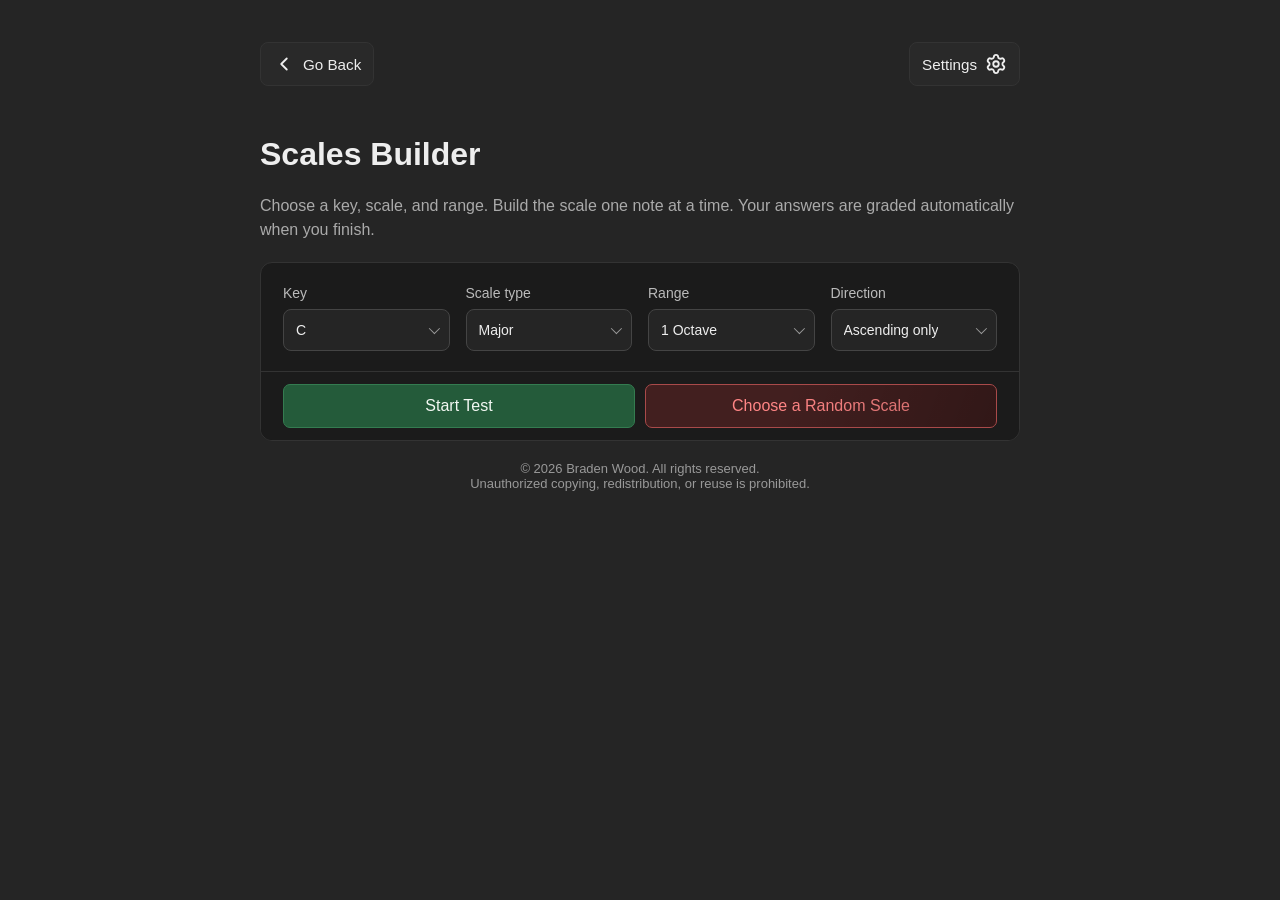
==== commit 015f29d5: "fix staff container" ====
--- a/scales-builder/index.html
+++ b/scales-builder/index.html
@@ -64,27 +64,30 @@
             <section class="panel hidden" id="test">
                 <div id="testTitle"></div>
                 
-                <div class="staff-wrapper" id="staffWrapper">
+                <div class="staff-container" id="staffContainer">
                     <div class="progress">
                         <div class="progress-bar" id="progressBar"></div>
                     </div>
-                    <div class="staff-scroll">
-                        <svg id="scaleStaff" xmlns="http://www.w3.org/2000/svg" viewBox="0 0 680 145" role="img" aria-label="Musical staff showing the notes selected so far">
-                            <g class="staff-lines">
-                                <line x1="20" y1="45" x2="660" y2="45"></line>
-                                <line x1="20" y1="57" x2="660" y2="57"></line>
-                                <line x1="20" y1="69" x2="660" y2="69"></line>
-                                <line x1="20" y1="81" x2="660" y2="81"></line>
-                                <line x1="20" y1="93" x2="660" y2="93"></line>
-                            </g>
-                            <g class="treble-clef-shape">
-                                <path d="M17 106C17 113 27 113 27 102L26.5 25C26 16 38 17 36 32C34 46 13 56 10 77C8 92 20 100 30 97C42 94 44 81 37 74C32 66 19 69 18 80C17 89 29 90 30 82C30 76 22 75 22 81"/>
-                                <circle cx="17" cy="106" r="2.7"/>
-                            </g>
-                            <g id="staffKeySignature"></g>
-                            <g id="staffLedgerLines"></g>
-                            <g id="staffNotes"></g>
-                        </svg>
+
+                    <div class="staff-wrapper" id="staffWrapper">
+                        <div class="staff-scroll">
+                            <svg id="scaleStaff" xmlns="http://www.w3.org/2000/svg" viewBox="0 0 680 145" role="img" aria-label="Musical staff showing the notes selected so far">
+                                <g class="staff-lines">
+                                    <line x1="20" y1="45" x2="660" y2="45"></line>
+                                    <line x1="20" y1="57" x2="660" y2="57"></line>
+                                    <line x1="20" y1="69" x2="660" y2="69"></line>
+                                    <line x1="20" y1="81" x2="660" y2="81"></line>
+                                    <line x1="20" y1="93" x2="660" y2="93"></line>
+                                </g>
+                                <g class="treble-clef-shape">
+                                    <path d="M17 106C17 113 27 113 27 102L26.5 25C26 16 38 17 36 32C34 46 13 56 10 77C8 92 20 100 30 97C42 94 44 81 37 74C32 66 19 69 18 80C17 89 29 90 30 82C30 76 22 75 22 81"/>
+                                    <circle cx="17" cy="106" r="2.7"/>
+                                </g>
+                                <g id="staffKeySignature"></g>
+                                <g id="staffLedgerLines"></g>
+                                <g id="staffNotes"></g>
+                            </svg>
+                        </div>
                     </div>
                 </div>
 
--- a/style.css
+++ b/style.css
@@ -664,18 +664,42 @@
    11. Staff notation
    ========================================================= */
 
-.staff-wrapper {
-    display: flex;
-    flex-direction: column;
+.staff-container {
     width: 100%;
+    min-width: 0;
     margin: 12px 0 20px;
-    overflow-x: auto;
-    overflow-y: hidden;
+    overflow: hidden;
     background: var(--color-background-staff);
     border: 1px solid var(--color-border);
     border-radius: 8px;
+}
+
+.staff-container > .progress {
+    width: 100%;
+    height: 6px;
+    overflow: hidden;
+    background: var(--color-background-progress);
+}
+
+.staff-wrapper {
+    width: 100%;
+    min-width: 0;
+    margin: 0;
+    overflow: hidden;
+    background: transparent;
+    border: none;
+    border-radius: 0;
+}
+
+.staff-scroll {
+    width: 100%;
+    min-width: 0;
+    overflow-x: auto;
+    overflow-y: hidden;
     scrollbar-width: thin;
     scrollbar-color: var(--color-scrollbar-thumb) var(--color-scrollbar-track);
+    overscroll-behavior-x: contain;
+    -webkit-overflow-scrolling: touch;
 }
 
 #scaleStaff {
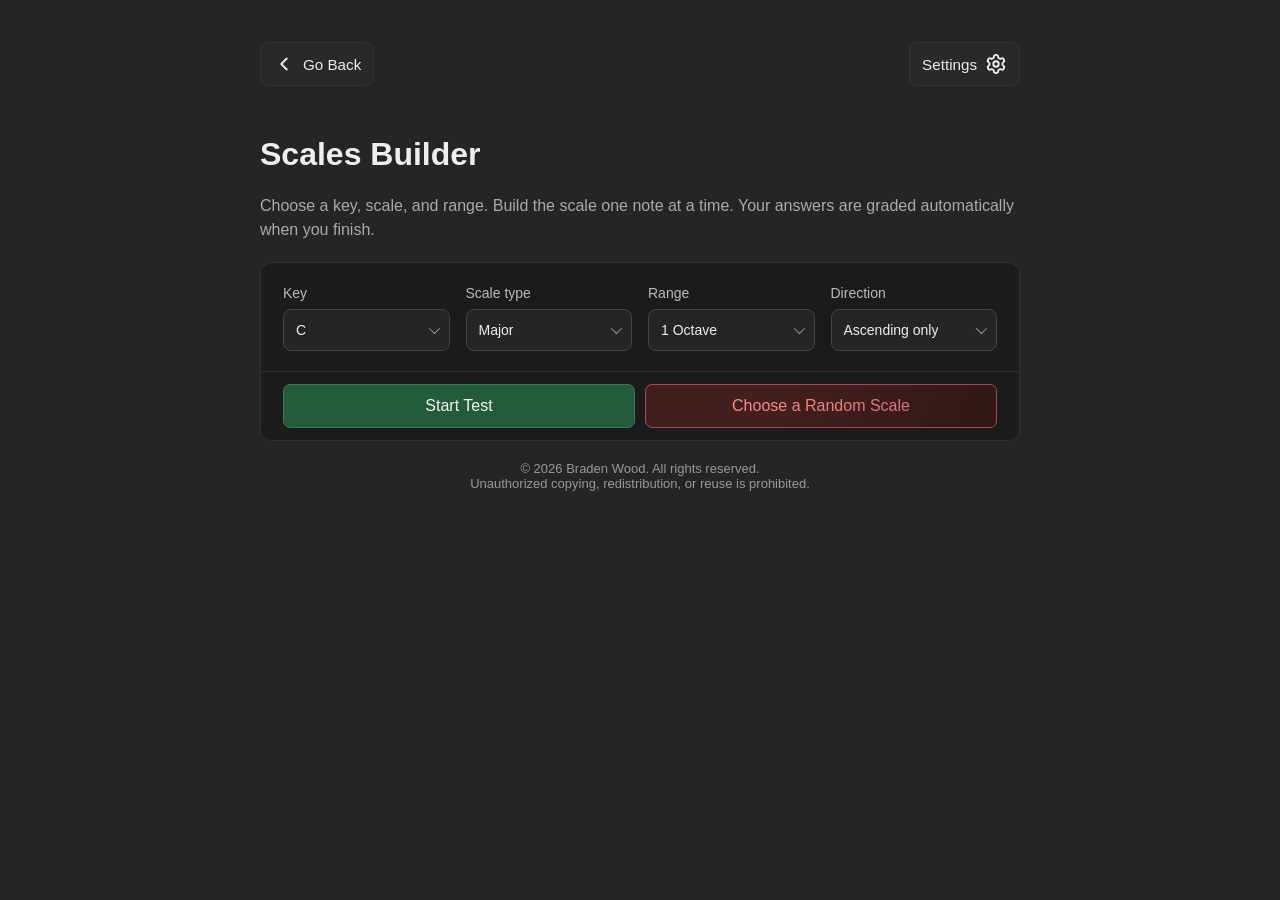
==== commit c20b67c1: "ice cold" ====
--- a/scales-builder/index.html
+++ b/scales-builder/index.html
@@ -94,6 +94,29 @@
                 <div class="note-display">
                     <div class="number" id="noteNumber"></div>
                     <div class="letter" id="noteLetter"></div>
+                    <p class="shortcut-hint" id="shortcutHints">
+                            <span>
+                                <svg class="key-icon key-backspace" viewBox="0 0 40 24" aria-label="Backspace">
+                                    <rect x="1" y="1" width="38" height="22" rx="4" />
+                                    <path d="M9 12h22M16 6l-7 6 7 6" />
+                                </svg>
+                                Undo
+                            </span>
+                            <span>
+                                <svg class="key-icon" viewBox="0 0 24 24" aria-label="R">
+                                    <rect x="1" y="1" width="22" height="22" rx="4" />
+                                    <path d="M8.5 18V6h4.8a3.4 3.4 0 0 1 0 6.8H8.5M13 12.8L16.5 18" />
+                                </svg>
+                                Restart
+                            </span>
+                            <span>
+                                <svg class="key-icon key-enter" viewBox="0 0 40 24" aria-label="Enter">
+                                    <rect x="1" y="1" width="38" height="22" rx="4" />
+                                    <path d="M10 6v6h19M23 8l6 4-6 4" />
+                                </svg>
+                                Next scale
+                            </span>
+                    </p>
                     <div class="instruction" id="noteInstruction">Choose the correct note.</div>
                 </div>
 
--- a/style.css
+++ b/style.css
@@ -1565,11 +1565,21 @@
     left: 50%;
     display: block;
     width: min(100%, 760px);
+    height: auto;
     touch-action: none;
     user-select: none;
     -webkit-user-select: none;
-    transform: translateX(-50%);
+    transform: translate(-50%, -30px);
     overflow: visible;
+}
+
+@media (max-width: 726px) {
+    #trumpetValves {
+        width: 115%;
+        max-width: none;
+        bottom: 70px;
+        transform: translate(-50%, -30px);
+    }
 }
 
 .valve {
@@ -1630,7 +1640,7 @@
 
 #test>.valve-picker:not(.hidden) {
     flex: 1 1 auto;
-    min-height: 280px;
+    min-height: 200px;
     margin: 0 -22px;
     overflow: hidden;
 }
@@ -2068,4 +2078,30 @@
 
 #resetConfirmOverlay .danger:hover {
     background: #912018;
+}
+
+.shortcut-hint {
+    display: flex;
+    gap: 10px;
+    align-items:center;
+    justify-content: center;
+}
+
+.shortcut-hint span {
+    display: inline-flex;
+    align-items: center;
+    gap: 6px;
+    line-height: 1;
+}
+
+.shortcut-hint .key-icon {
+    flex: 0 0 auto;
+    width: 22px;
+    height: 25px;
+}
+
+/* 40 x 24 artwork, so the same height needs a wider box. */
+.shortcut-hint .key-backspace,
+.shortcut-hint .key-enter {
+    width: 33px;
 }
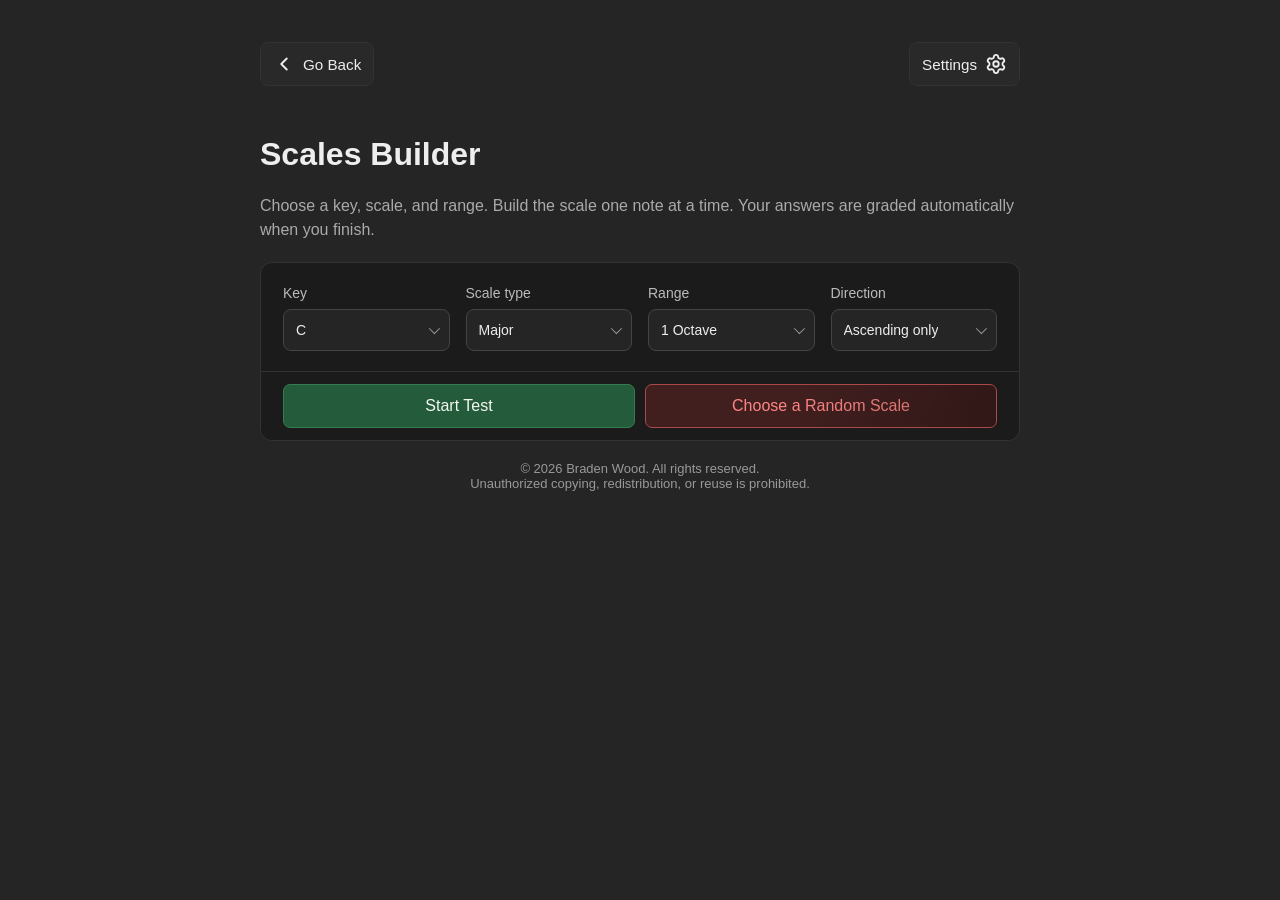
==== commit 6f3d5756: "revert this aint it :(" ====
--- a/scales-builder/index.html
+++ b/scales-builder/index.html
@@ -94,29 +94,6 @@
                 <div class="note-display">
                     <div class="number" id="noteNumber"></div>
                     <div class="letter" id="noteLetter"></div>
-                    <p class="shortcut-hint" id="shortcutHints">
-                            <span>
-                                <svg class="key-icon key-backspace" viewBox="0 0 40 24" aria-label="Backspace">
-                                    <rect x="1" y="1" width="38" height="22" rx="4" />
-                                    <path d="M9 12h22M16 6l-7 6 7 6" />
-                                </svg>
-                                Undo
-                            </span>
-                            <span>
-                                <svg class="key-icon" viewBox="0 0 24 24" aria-label="R">
-                                    <rect x="1" y="1" width="22" height="22" rx="4" />
-                                    <path d="M8.5 18V6h4.8a3.4 3.4 0 0 1 0 6.8H8.5M13 12.8L16.5 18" />
-                                </svg>
-                                Restart
-                            </span>
-                            <span>
-                                <svg class="key-icon key-enter" viewBox="0 0 40 24" aria-label="Enter">
-                                    <rect x="1" y="1" width="38" height="22" rx="4" />
-                                    <path d="M10 6v6h19M23 8l6 4-6 4" />
-                                </svg>
-                                Next scale
-                            </span>
-                    </p>
                     <div class="instruction" id="noteInstruction">Choose the correct note.</div>
                 </div>
 
@@ -225,6 +202,12 @@
                             </g>
                         </svg>
                     </div>
+                    <div class="swipe-zone" id="swipeZone" role="button" tabindex="-1" aria-label="Swipe down to choose the note">
+                        <svg class="swipe-chevrons" viewBox="0 0 24 24" aria-hidden="true">
+                            <path d="M6 6l6 6 6-6M6 13l6 6 6-6" />
+                        </svg>
+                        <span>Swipe here to choose the note</span>
+                    </div>
                 </div>
 
                 <div class="actions">
--- a/style.css
+++ b/style.css
@@ -1552,6 +1552,7 @@
 .trumpet-valves {
     position: absolute;
     inset: 0;
+    z-index: 0;
     display: flex;
     align-items: center;
     justify-content: center;
@@ -1559,27 +1560,65 @@
     max-width: none;
 }
 
+/* Swipe strip: touch devices only. Desktop uses the Place Note button. */
+.swipe-zone {
+    display: none;
+    align-items: center;
+    justify-content: center;
+    gap: 10px;
+    z-index: 1;
+    opacity: 0.1;
+    width: 100%;
+    max-width: 300px;
+    padding: 18px 12px;
+    color: var(--color-text-secondary);
+    background: var(--color-background-chip);
+    border: 1px dashed var(--color-border-input);
+    border-radius: 10px;
+    font-size: 14px;
+    touch-action: none;
+    user-select: none;
+    -webkit-user-select: none;
+}
+
+.swipe-hint {
+    transition: opacity 0.3s ease, visibility 0s linear 0s;
+}
+
+.swipe-hint.is-dismissed {
+    opacity: 0;
+    visibility: hidden;
+    transition: opacity 0.3s ease, visibility 0s linear 0.3s;
+}
+
+.swipe-chevrons {
+    width: 22px;
+    height: 22px;
+    fill: none;
+    stroke: currentColor;
+    stroke-width: 2;
+    stroke-linecap: round;
+    stroke-linejoin: round;
+}
+
+@media (max-width: 768px), (hover: none) and (pointer: coarse) {
+    .swipe-zone {
+        display: flex;
+    }
+}
+
 #trumpetValves {
     position: absolute;
+    touch-action: manipulation;
     bottom: 0;
     left: 50%;
     display: block;
     width: min(100%, 760px);
-    height: auto;
     touch-action: none;
     user-select: none;
     -webkit-user-select: none;
-    transform: translate(-50%, -30px);
+    transform: translateX(-50%);
     overflow: visible;
-}
-
-@media (max-width: 726px) {
-    #trumpetValves {
-        width: 115%;
-        max-width: none;
-        bottom: 70px;
-        transform: translate(-50%, -30px);
-    }
 }
 
 .valve {
@@ -1640,7 +1679,7 @@
 
 #test>.valve-picker:not(.hidden) {
     flex: 1 1 auto;
-    min-height: 200px;
+    min-height: 280px;
     margin: 0 -22px;
     overflow: hidden;
 }
@@ -2078,30 +2117,4 @@
 
 #resetConfirmOverlay .danger:hover {
     background: #912018;
-}
-
-.shortcut-hint {
-    display: flex;
-    gap: 10px;
-    align-items:center;
-    justify-content: center;
-}
-
-.shortcut-hint span {
-    display: inline-flex;
-    align-items: center;
-    gap: 6px;
-    line-height: 1;
-}
-
-.shortcut-hint .key-icon {
-    flex: 0 0 auto;
-    width: 22px;
-    height: 25px;
-}
-
-/* 40 x 24 artwork, so the same height needs a wider box. */
-.shortcut-hint .key-backspace,
-.shortcut-hint .key-enter {
-    width: 33px;
 }
